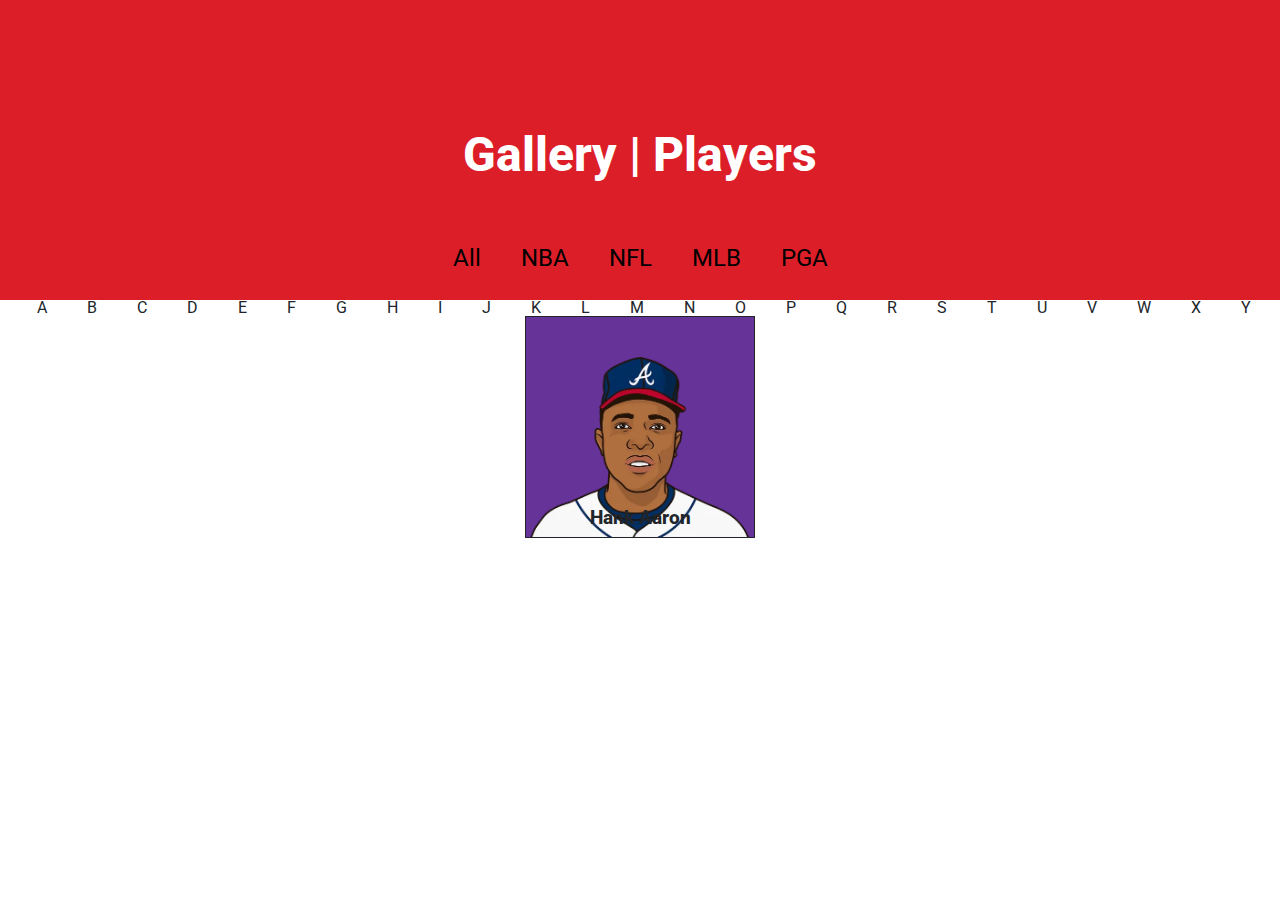
==== index.html @ 2d0f3e77 "tabs" ====
<!DOCTYPE html>
<html lang="en">
<head>
    <meta charset="UTF-8">
    <meta name="viewport" content="width=device-width, initial-scale=1.0">
    <link rel="stylesheet" href="assets/css/bootstrap.min.css">
    <link rel="stylesheet" href="assets/css/reset.css">
    <link rel="stylesheet" href="assets/css/style.css">
    <link rel="preconnect" href="https://fonts.googleapis.com">
    <link rel="preconnect" href="https://fonts.gstatic.com" crossorigin>
    <link href="https://fonts.googleapis.com/css2?family=Roboto:ital,wght@0,100;0,300;0,400;0,500;0,700;0,900;1,100;1,300;1,400;1,500;1,700;1,900&display=swap" rel="stylesheet">
    <title>Players</title>
</head>
<body>

    <section class="banner">
        <div class="container">
            <div class="row">
                <div class="col-12">
                    <div class="pd-area">
                        <div class="page-title">
                            <h1>Gallery | Players</h1>
                        </div>
                        <div class="links-pages">
                            <li><a href="javascript:void()">All</a></li>
                            <li><a href="javascript:void()">NBA</a></li>
                            <li><a href="javascript:void()">NFL</a></li>
                            <li><a href="javascript:void()">MLB</a></li>
                            <li><a href="javascript:void()">PGA</a></li>
                        </div>
                    </div>
                </div>
            </div>
        </div>
    </section>
    
    <section class="all-players-tabs">
        <div class="container">
            <div class="row justify-content-center">
                <div class="col-12">
                    <div class="tabs-area">
                        <ul class="tabs">
                            <li data-tab-target="#home" class="active tab">All</li>
                            <li data-tab-target="#pricing" class="tab">A</li>
                            <li data-tab-target="#about" class="tab">B</li>
                            <li data-tab-target="#news" class="tab">C</li>
                            <li data-tab-target="#news" class="tab">D</li>
                            <li data-tab-target="#news" class="tab">E</li>
                            <li data-tab-target="#news" class="tab">F</li>
                            <li data-tab-target="#news" class="tab">G</li>
                            <li data-tab-target="#news" class="tab">H</li>
                            <li data-tab-target="#news" class="tab">I</li>
                            <li data-tab-target="#news" class="tab">J</li>
                            <li data-tab-target="#news" class="tab">K</li>
                            <li data-tab-target="#news" class="tab">L</li>
                            <li data-tab-target="#news" class="tab">M</li>
                            <li data-tab-target="#news" class="tab">N</li>
                            <li data-tab-target="#news" class="tab">O</li>
                            <li data-tab-target="#news" class="tab">P</li>
                            <li data-tab-target="#news" class="tab">Q</li>
                            <li data-tab-target="#news" class="tab">R</li>
                            <li data-tab-target="#news" class="tab">S</li>
                            <li data-tab-target="#news" class="tab">T</li>
                            <li data-tab-target="#news" class="tab">U</li>
                            <li data-tab-target="#news" class="tab">V</li>
                            <li data-tab-target="#news" class="tab">W</li>
                            <li data-tab-target="#news" class="tab">X</li>
                            <li data-tab-target="#news" class="tab">Y</li>
                            <li data-tab-target="#news" class="tab">Z</li>
                          </ul>
                          
                          <div class="tab-content">
                            <div id="home" data-tab-content class="active">
                              <div class="d-flex flex-wrap justify-content-center gap-4">
                                    <div class="player-box">
                                        <img src="assets/images/player1.webp" class="img-fluid player-img">
                                        <h4 class="player-text">Hank Aaron</h4>
                                        <!-- <div class="login-message">
                                            <a href="javascript:void()">Please login</a>
                                        </div> -->
                                    </div>
                              </div>
                            </div>
                            <div id="pricing" data-tab-content>
                              <h1>Pricing</h1>
                              <p>Some information on pricing</p>
                            </div>
                            <div id="about" data-tab-content>
                              <h1>About</h1>
                              <p>Let me tell you about me</p>
                            </div>
                            <div id="news" data-tab-content>
                              <h1>News</h1>
                              <p>News is great.</p>
                            </div>
                          </div>
                    </div>
                </div>
            </div>
        </div>
    </section>

    <script src="assets/js/jquery.min.js"></script>
    <script src="assets/js/bootstrap.min.js"></script>
    <script src="assets/js/index.js"></script>
</body>
</html>
---- assets/css/style.css ----
* {
    margin: 0;
    padding: 0;
    box-sizing: border-box;
  }
  :root {
    --primary-color: #dc1e28;
    --secondary-color: #ffba14;
    --black-color: black;
    --roboto: "Roboto", sans-serif;
  }
  body {
    font-family: "Roboto", sans-serif;
  }
  
  /* Banner-page Title */
  
  section.banner {
    display: flex;
    align-items: center;
    justify-content: center;
    text-align: center;
    height: calc(100vh - 600px);
    background-color: var(--primary-color);
    overflow: hidden;
  }
  
  .page-title h1 {
    font-size: 3rem;
    font-family: var(--roboto);
    font-weight: 800;
    color: white;
    margin-top: 6.3rem;
  }
  
  .links-pages {
    display: flex;
    align-items: center;
    justify-content: center;
  }
  
  .links-pages li {
    list-style: none;
    margin: 0 20px;
    font-size: 1.5rem;
    font-family: var(--roboto);
  }
  .pd-area {
    flex-direction: column;
    display: flex;
    align-items: center;
    justify-content: space-between;
    height: calc(100vh - 660px);
  }
  .links-pages li a {
    font-family: var(--roboto);
    text-decoration: none;
    color: var(--black-color);
    position: relative;
  }
  .links-pages li a:after {
    content: "";
    position: absolute;
    bottom: -5px;
    width: 0;
    left: 50%;
    transform: translateX(-50%);
    background: var(--secondary-color);
    height: 2px;
    transition: 0.2s;
  }
  
  .links-pages li a:hover:after {
    width: 100%;
  }
  
  /* Tabs-section */
  
  [data-tab-content] {
    display: none;
  }
  .active[data-tab-content] {
    display: block;
  }
  .tab.active {
    background-color: #ccc;
  }
  .tab:hover {
    background-color: #aaa;
  }
  
  .tab-content {
    margin-left: 20px;
    margin-right: 20px;
  }
  
  ul.tabs {
      DISPLAY: FLEX;
      align-items: center;
      justify-content: CENTER;
  }
  
  ul.tabs .tab {
      margin: 0 20px;
  }
  
  .player-box {
      max-width: 230px;
      border: 1px solid;
      overflow: hidden;
      position: relative;
      text-align: center;
  }
  
  .player-box h4 {
      font-family: 'Roboto';
      font-weight: 800;
      font-size: 1.2rem;
  }
  .player-box {
      max-width: 230px;
      border: 1px solid;
      overflow: hidden;
      position: relative;
      text-align: center;
      background: rebeccapurple;
      padding-top: 40px;
      box-sizing: border-box;
      z-index: -9;
  }
  
  .player-box h4 {
      font-family: 'Roboto';
      font-weight: 800;
      font-size: 1.2rem;
      position: absolute;
      bottom: 10px;
      left: 50%;
      transform: translateX(-50%);
      transition: 0.5s;
      opacity: 1;
  }
  
  .login-message {
      position: absolute;
      top: 50%;
      left: 50%;
      transform: translate(-50%, -50%);
      background: red;
      padding: 9px 9px;
      color: white;
      transition: 0.5s;
      opacity: 0;
  }
  
  .login-message a {
      color: white;
      text-decoration: none;
  }
  .player-img {
      margin-bottom: -3px;
  }
  .player-box:hover h4.player-text {
      opacity: 1;
  }
  
  .player-box:hover .login-message {
      opacity: 1;
  }
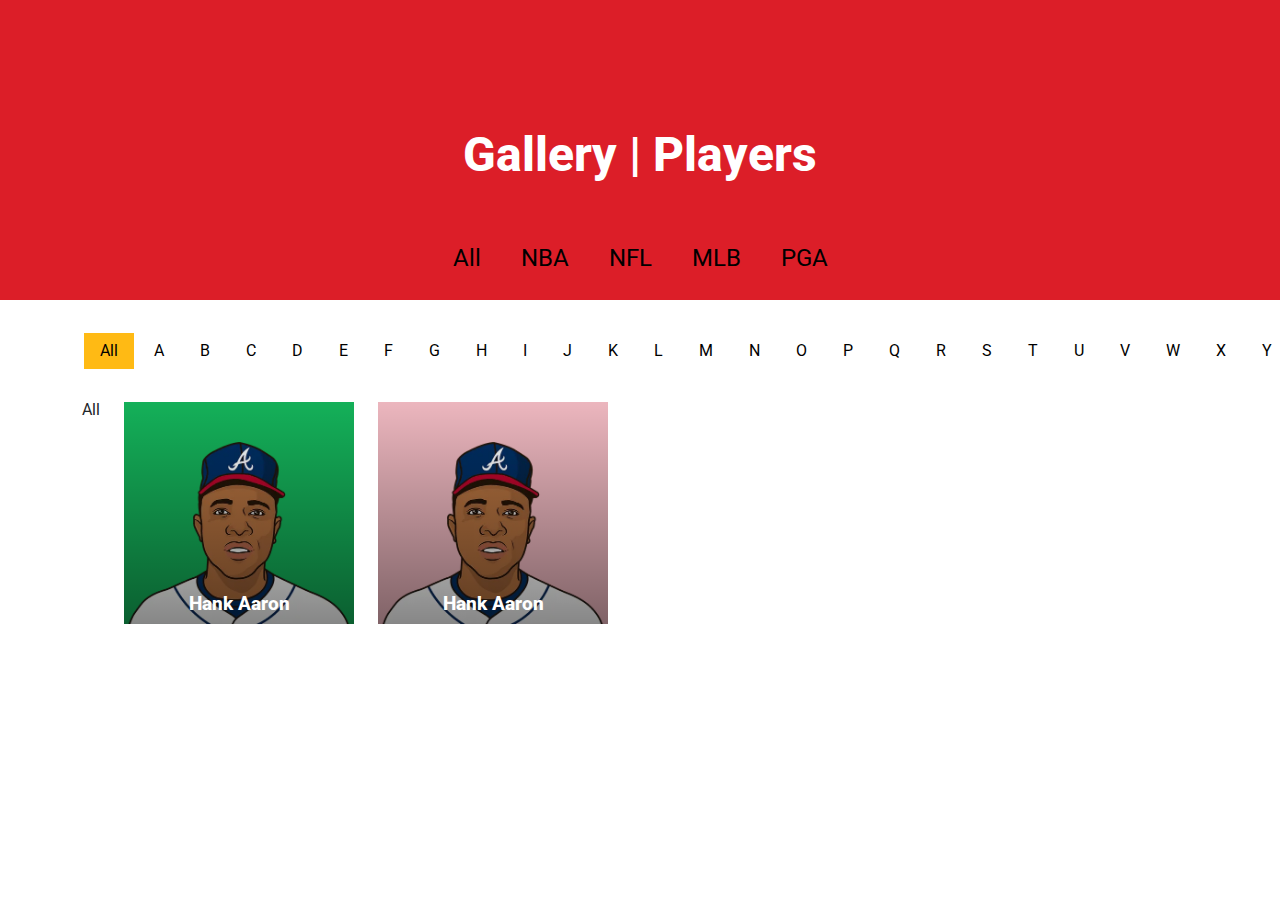
==== commit 45bcae3d: "player page start" ====
--- a/index.html
+++ b/index.html
@@ -40,58 +40,541 @@
                 <div class="col-12">
                     <div class="tabs-area">
                         <ul class="tabs">
-                            <li data-tab-target="#home" class="active tab">All</li>
-                            <li data-tab-target="#pricing" class="tab">A</li>
-                            <li data-tab-target="#about" class="tab">B</li>
-                            <li data-tab-target="#news" class="tab">C</li>
-                            <li data-tab-target="#news" class="tab">D</li>
-                            <li data-tab-target="#news" class="tab">E</li>
-                            <li data-tab-target="#news" class="tab">F</li>
-                            <li data-tab-target="#news" class="tab">G</li>
-                            <li data-tab-target="#news" class="tab">H</li>
-                            <li data-tab-target="#news" class="tab">I</li>
-                            <li data-tab-target="#news" class="tab">J</li>
-                            <li data-tab-target="#news" class="tab">K</li>
-                            <li data-tab-target="#news" class="tab">L</li>
-                            <li data-tab-target="#news" class="tab">M</li>
-                            <li data-tab-target="#news" class="tab">N</li>
-                            <li data-tab-target="#news" class="tab">O</li>
-                            <li data-tab-target="#news" class="tab">P</li>
-                            <li data-tab-target="#news" class="tab">Q</li>
-                            <li data-tab-target="#news" class="tab">R</li>
-                            <li data-tab-target="#news" class="tab">S</li>
-                            <li data-tab-target="#news" class="tab">T</li>
-                            <li data-tab-target="#news" class="tab">U</li>
-                            <li data-tab-target="#news" class="tab">V</li>
-                            <li data-tab-target="#news" class="tab">W</li>
-                            <li data-tab-target="#news" class="tab">X</li>
-                            <li data-tab-target="#news" class="tab">Y</li>
-                            <li data-tab-target="#news" class="tab">Z</li>
+                            <li data-tab-target="#All-tabs" class="active tab">All</li>
+                            <li data-tab-target="#A-tabs" class="tab">A</li>
+                            <li data-tab-target="#B-tabs" class="tab">B</li>
+                            <li data-tab-target="#C-tabs" class="tab">C</li>
+                            <li data-tab-target="#D-tabs" class="tab">D</li>
+                            <li data-tab-target="#E-tabs" class="tab">E</li>
+                            <li data-tab-target="#F-tabs" class="tab">F</li>
+                            <li data-tab-target="#G-tabs" class="tab">G</li>
+                            <li data-tab-target="#H-tabs" class="tab">H</li>
+                            <li data-tab-target="#I-tabs" class="tab">I</li>
+                            <li data-tab-target="#J-tabs" class="tab">J</li>
+                            <li data-tab-target="#K-tabs" class="tab">K</li>
+                            <li data-tab-target="#L-tabs" class="tab">L</li>
+                            <li data-tab-target="#M-tabs" class="tab">M</li>
+                            <li data-tab-target="#N-tabs" class="tab">N</li>
+                            <li data-tab-target="#O-tabs" class="tab">O</li>
+                            <li data-tab-target="#P-tabs" class="tab">P</li>
+                            <li data-tab-target="#Q-tabs" class="tab">Q</li>
+                            <li data-tab-target="#R-tabs" class="tab">R</li>
+                            <li data-tab-target="#S-tabs" class="tab">S</li>
+                            <li data-tab-target="#T-tabs" class="tab">T</li>
+                            <li data-tab-target="#U-tabs" class="tab">U</li>
+                            <li data-tab-target="#V-tabs" class="tab">V</li>
+                            <li data-tab-target="#W-tabs" class="tab">W</li>
+                            <li data-tab-target="#X-tabs" class="tab">X</li>
+                            <li data-tab-target="#Y-tabs" class="tab">Y</li>
+                            <li data-tab-target="#Z-tabs" class="tab">Z</li>
                           </ul>
                           
                           <div class="tab-content">
-                            <div id="home" data-tab-content class="active">
-                              <div class="d-flex flex-wrap justify-content-center gap-4">
-                                    <div class="player-box">
-                                        <img src="assets/images/player1.webp" class="img-fluid player-img">
-                                        <h4 class="player-text">Hank Aaron</h4>
-                                        <!-- <div class="login-message">
-                                            <a href="javascript:void()">Please login</a>
-                                        </div> -->
-                                    </div>
-                              </div>
-                            </div>
-                            <div id="pricing" data-tab-content>
-                              <h1>Pricing</h1>
-                              <p>Some information on pricing</p>
-                            </div>
-                            <div id="about" data-tab-content>
-                              <h1>About</h1>
-                              <p>Let me tell you about me</p>
-                            </div>
-                            <div id="news" data-tab-content>
-                              <h1>News</h1>
-                              <p>News is great.</p>
+                            <div id="All-tabs" data-tab-content class="active">
+                              <div class="d-flex flex-wrap justify-content-start gap-4">
+                                <h1>All</h1>
+                                    <a href="player-inner.html" class="player-box">
+                                        <img src="assets/images/player1.webp" class="img-fluid player-img">
+                                        <h4 class="player-text">Hank Aaron</h4>
+                                        <div class="login-message">
+                                            <a href="javascript:void()">Please login</a>
+                                        </div>
+                                    </a>
+                                    <a href="player-inner.html" class="player-box">
+                                        <img src="assets/images/player1.webp" class="img-fluid player-img">
+                                        <h4 class="player-text">Hank Aaron</h4>
+                                        <div class="login-message">
+                                            <a href="javascript:void()">Please login</a>
+                                        </div>
+                                    </a>
+                              </div>
+                            </div>
+                            <div id="A-tabs" data-tab-content>
+                              <div class="d-flex flex-wrap justify-content-start gap-4">
+                                <h1>A</h1>
+                                    <a href="player-inner.html" class="player-box">
+                                        <img src="assets/images/player1.webp" class="img-fluid player-img">
+                                        <h4 class="player-text">Hank Aaron</h4>
+                                        <div class="login-message">
+                                            <a href="javascript:void()">Please login</a>
+                                        </div>
+                                    </a>
+                              </div>
+                            </div>
+                            <div id="B-tabs" data-tab-content>
+                              <div class="d-flex flex-wrap justify-content-start gap-4">
+                                <h1>B</h1>
+                                    <a href="player-inner.html" class="player-box">
+                                        <img src="assets/images/player1.webp" class="img-fluid player-img">
+                                        <h4 class="player-text">Hank Aaron</h4>
+                                        <div class="login-message">
+                                            <a href="javascript:void()">Please login</a>
+                                        </div>
+                                    </a>
+                                    <a href="player-inner.html" class="player-box">
+                                        <img src="assets/images/player1.webp" class="img-fluid player-img">
+                                        <h4 class="player-text">Hank Aaron</h4>
+                                        <div class="login-message">
+                                            <a href="javascript:void()">Please login</a>
+                                        </div>
+                                    </a>
+                              </div>
+                            </div>
+                            <div id="C-tabs" data-tab-content>
+                              <div class="d-flex flex-wrap justify-content-start gap-4">
+                                <h1>C</h1>
+                                    <a href="player-inner.html" class="player-box">
+                                        <img src="assets/images/player1.webp" class="img-fluid player-img">
+                                        <h4 class="player-text">Hank Aaron</h4>
+                                        <div class="login-message">
+                                            <a href="javascript:void()">Please login</a>
+                                        </div>
+                                    </a>
+                                    <a href="player-inner.html" class="player-box">
+                                        <img src="assets/images/player1.webp" class="img-fluid player-img">
+                                        <h4 class="player-text">Hank Aaron</h4>
+                                        <div class="login-message">
+                                            <a href="javascript:void()">Please login</a>
+                                        </div>
+                                    </a>
+                              </div>
+                            </div>
+                            <div id="D-tabs" data-tab-content>
+                              <div class="d-flex flex-wrap justify-content-start gap-4">
+                                <h1>D</h1>
+                                    <a href="player-inner.html" class="player-box">
+                                        <img src="assets/images/player1.webp" class="img-fluid player-img">
+                                        <h4 class="player-text">Hank Aaron</h4>
+                                        <div class="login-message">
+                                            <a href="javascript:void()">Please login</a>
+                                        </div>
+                                    </a>
+                                    <a href="player-inner.html" class="player-box">
+                                        <img src="assets/images/player1.webp" class="img-fluid player-img">
+                                        <h4 class="player-text">Hank Aaron</h4>
+                                        <div class="login-message">
+                                            <a href="javascript:void()">Please login</a>
+                                        </div>
+                                    </a>
+                              </div>
+                            </div>
+                            <div id="E-tabs" data-tab-content>
+                              <div class="d-flex flex-wrap justify-content-start gap-4">
+                                <h1>E</h1>
+                                    <a href="player-inner.html" class="player-box">
+                                        <img src="assets/images/player1.webp" class="img-fluid player-img">
+                                        <h4 class="player-text">Hank Aaron</h4>
+                                        <div class="login-message">
+                                            <a href="javascript:void()">Please login</a>
+                                        </div>
+                                    </a>
+                                    <a href="player-inner.html" class="player-box">
+                                        <img src="assets/images/player1.webp" class="img-fluid player-img">
+                                        <h4 class="player-text">Hank Aaron</h4>
+                                        <div class="login-message">
+                                            <a href="javascript:void()">Please login</a>
+                                        </div>
+                                    </a>
+                              </div>
+                            </div>
+                            <div id="F-tabs" data-tab-content>
+                              <div class="d-flex flex-wrap justify-content-start gap-4">
+                                <h1>F</h1>
+                                    <a href="player-inner.html" class="player-box">
+                                        <img src="assets/images/player1.webp" class="img-fluid player-img">
+                                        <h4 class="player-text">Hank Aaron</h4>
+                                        <div class="login-message">
+                                            <a href="javascript:void()">Please login</a>
+                                        </div>
+                                    </a>
+                                    <a href="player-inner.html" class="player-box">
+                                        <img src="assets/images/player1.webp" class="img-fluid player-img">
+                                        <h4 class="player-text">Hank Aaron</h4>
+                                        <div class="login-message">
+                                            <a href="javascript:void()">Please login</a>
+                                        </div>
+                                    </a>
+                              </div>
+                            </div>
+                            <div id="G-tabs" data-tab-content>
+                              <div class="d-flex flex-wrap justify-content-start gap-4">
+                                <h1>G</h1>
+                                    <a href="player-inner.html" class="player-box">
+                                        <img src="assets/images/player1.webp" class="img-fluid player-img">
+                                        <h4 class="player-text">Hank Aaron</h4>
+                                        <div class="login-message">
+                                            <a href="javascript:void()">Please login</a>
+                                        </div>
+                                    </a>
+                                    <a href="player-inner.html" class="player-box">
+                                        <img src="assets/images/player1.webp" class="img-fluid player-img">
+                                        <h4 class="player-text">Hank Aaron</h4>
+                                        <div class="login-message">
+                                            <a href="javascript:void()">Please login</a>
+                                        </div>
+                                    </a>
+                              </div>
+                            </div>
+                            <div id="H-tabs" data-tab-content>
+                              <div class="d-flex flex-wrap justify-content-start gap-4">
+                                <h1>H</h1>
+                                    <a href="player-inner.html" class="player-box">
+                                        <img src="assets/images/player1.webp" class="img-fluid player-img">
+                                        <h4 class="player-text">Hank Aaron</h4>
+                                        <div class="login-message">
+                                            <a href="javascript:void()">Please login</a>
+                                        </div>
+                                    </a>
+                                    <a href="player-inner.html" class="player-box">
+                                        <img src="assets/images/player1.webp" class="img-fluid player-img">
+                                        <h4 class="player-text">Hank Aaron</h4>
+                                        <div class="login-message">
+                                            <a href="javascript:void()">Please login</a>
+                                        </div>
+                                    </a>
+                              </div>
+                            </div>
+                            <div id="I-tabs" data-tab-content>
+                              <div class="d-flex flex-wrap justify-content-start gap-4">
+                                <h1>I</h1>
+                                    <a href="player-inner.html" class="player-box">
+                                        <img src="assets/images/player1.webp" class="img-fluid player-img">
+                                        <h4 class="player-text">Hank Aaron</h4>
+                                        <div class="login-message">
+                                            <a href="javascript:void()">Please login</a>
+                                        </div>
+                                    </a>
+                                    <a href="player-inner.html" class="player-box">
+                                        <img src="assets/images/player1.webp" class="img-fluid player-img">
+                                        <h4 class="player-text">Hank Aaron</h4>
+                                        <div class="login-message">
+                                            <a href="javascript:void()">Please login</a>
+                                        </div>
+                                    </a>
+                              </div>
+                            </div>
+                            <div id="J-tabs" data-tab-content>
+                              <div class="d-flex flex-wrap justify-content-start gap-4">
+                                <h1>J</h1>
+                                    <a href="player-inner.html" class="player-box">
+                                        <img src="assets/images/player1.webp" class="img-fluid player-img">
+                                        <h4 class="player-text">Hank Aaron</h4>
+                                        <div class="login-message">
+                                            <a href="javascript:void()">Please login</a>
+                                        </div>
+                                    </a>
+                                    <a href="player-inner.html" class="player-box">
+                                        <img src="assets/images/player1.webp" class="img-fluid player-img">
+                                        <h4 class="player-text">Hank Aaron</h4>
+                                        <div class="login-message">
+                                            <a href="javascript:void()">Please login</a>
+                                        </div>
+                                    </a>
+                              </div>
+                            </div>
+                            <div id="K-tabs" data-tab-content>
+                              <div class="d-flex flex-wrap justify-content-start gap-4">
+                                <h1>K</h1>
+                                    <a href="player-inner.html" class="player-box">
+                                        <img src="assets/images/player1.webp" class="img-fluid player-img">
+                                        <h4 class="player-text">Hank Aaron</h4>
+                                        <div class="login-message">
+                                            <a href="javascript:void()">Please login</a>
+                                        </div>
+                                    </a>
+                                    <a href="player-inner.html" class="player-box">
+                                        <img src="assets/images/player1.webp" class="img-fluid player-img">
+                                        <h4 class="player-text">Hank Aaron</h4>
+                                        <div class="login-message">
+                                            <a href="javascript:void()">Please login</a>
+                                        </div>
+                                    </a>
+                              </div>
+                            </div>
+                            <div id="L-tabs" data-tab-content>
+                              <div class="d-flex flex-wrap justify-content-start gap-4">
+                                <h1>L</h1>
+                                    <a href="player-inner.html" class="player-box">
+                                        <img src="assets/images/player1.webp" class="img-fluid player-img">
+                                        <h4 class="player-text">Hank Aaron</h4>
+                                        <div class="login-message">
+                                            <a href="javascript:void()">Please login</a>
+                                        </div>
+                                    </a>
+                                    <a href="player-inner.html" class="player-box">
+                                        <img src="assets/images/player1.webp" class="img-fluid player-img">
+                                        <h4 class="player-text">Hank Aaron</h4>
+                                        <div class="login-message">
+                                            <a href="javascript:void()">Please login</a>
+                                        </div>
+                                    </a>
+                              </div>
+                            </div>
+                            <div id="M-tabs" data-tab-content>
+                              <div class="d-flex flex-wrap justify-content-start gap-4">
+                                <h1>M</h1>
+                                    <a href="player-inner.html" class="player-box">
+                                        <img src="assets/images/player1.webp" class="img-fluid player-img">
+                                        <h4 class="player-text">Hank Aaron</h4>
+                                        <div class="login-message">
+                                            <a href="javascript:void()">Please login</a>
+                                        </div>
+                                    </a>
+                                    <a href="player-inner.html" class="player-box">
+                                        <img src="assets/images/player1.webp" class="img-fluid player-img">
+                                        <h4 class="player-text">Hank Aaron</h4>
+                                        <div class="login-message">
+                                            <a href="javascript:void()">Please login</a>
+                                        </div>
+                                    </a>
+                              </div>
+                            </div>
+                            <div id="N-tabs" data-tab-content>
+                              <div class="d-flex flex-wrap justify-content-start gap-4">
+                                <h1>N</h1>
+                                    <a href="player-inner.html" class="player-box">
+                                        <img src="assets/images/player1.webp" class="img-fluid player-img">
+                                        <h4 class="player-text">Hank Aaron</h4>
+                                        <div class="login-message">
+                                            <a href="javascript:void()">Please login</a>
+                                        </div>
+                                    </a>
+                                    <a href="player-inner.html" class="player-box">
+                                        <img src="assets/images/player1.webp" class="img-fluid player-img">
+                                        <h4 class="player-text">Hank Aaron</h4>
+                                        <div class="login-message">
+                                            <a href="javascript:void()">Please login</a>
+                                        </div>
+                                    </a>
+                              </div>
+                            </div>
+                            <div id="O-tabs" data-tab-content>
+                              <div class="d-flex flex-wrap justify-content-start gap-4">
+                                <h1>O</h1>
+                                    <a href="player-inner.html" class="player-box">
+                                        <img src="assets/images/player1.webp" class="img-fluid player-img">
+                                        <h4 class="player-text">Hank Aaron</h4>
+                                        <div class="login-message">
+                                            <a href="javascript:void()">Please login</a>
+                                        </div>
+                                    </a>
+                                    <a href="player-inner.html" class="player-box">
+                                        <img src="assets/images/player1.webp" class="img-fluid player-img">
+                                        <h4 class="player-text">Hank Aaron</h4>
+                                        <div class="login-message">
+                                            <a href="javascript:void()">Please login</a>
+                                        </div>
+                                    </a>
+                              </div>
+                            </div>
+                            <div id="P-tabs" data-tab-content>
+                              <div class="d-flex flex-wrap justify-content-start gap-4">
+                                <h1>P</h1>
+                                    <a href="player-inner.html" class="player-box">
+                                        <img src="assets/images/player1.webp" class="img-fluid player-img">
+                                        <h4 class="player-text">Hank Aaron</h4>
+                                        <div class="login-message">
+                                            <a href="javascript:void()">Please login</a>
+                                        </div>
+                                    </a>
+                                    <a href="player-inner.html" class="player-box">
+                                        <img src="assets/images/player1.webp" class="img-fluid player-img">
+                                        <h4 class="player-text">Hank Aaron</h4>
+                                        <div class="login-message">
+                                            <a href="javascript:void()">Please login</a>
+                                        </div>
+                                    </a>
+                              </div>
+                            </div>
+                            <div id="Q-tabs" data-tab-content>
+                              <div class="d-flex flex-wrap justify-content-start gap-4">
+                                <h1>Q</h1>
+                                    <a href="player-inner.html" class="player-box">
+                                        <img src="assets/images/player1.webp" class="img-fluid player-img">
+                                        <h4 class="player-text">Hank Aaron</h4>
+                                        <div class="login-message">
+                                            <a href="javascript:void()">Please login</a>
+                                        </div>
+                                    </a>
+                                    <a href="player-inner.html" class="player-box">
+                                        <img src="assets/images/player1.webp" class="img-fluid player-img">
+                                        <h4 class="player-text">Hank Aaron</h4>
+                                        <div class="login-message">
+                                            <a href="javascript:void()">Please login</a>
+                                        </div>
+                                    </a>
+                              </div>
+                            </div>
+                            <div id="R-tabs" data-tab-content>
+                              <div class="d-flex flex-wrap justify-content-start gap-4">
+                                <h1>R</h1>
+                                    <a href="player-inner.html" class="player-box">
+                                        <img src="assets/images/player1.webp" class="img-fluid player-img">
+                                        <h4 class="player-text">Hank Aaron</h4>
+                                        <div class="login-message">
+                                            <a href="javascript:void()">Please login</a>
+                                        </div>
+                                    </a>
+                                    <a href="player-inner.html" class="player-box">
+                                        <img src="assets/images/player1.webp" class="img-fluid player-img">
+                                        <h4 class="player-text">Hank Aaron</h4>
+                                        <div class="login-message">
+                                            <a href="javascript:void()">Please login</a>
+                                        </div>
+                                    </a>
+                              </div>
+                            </div>
+                            <div id="S-tabs" data-tab-content>
+                              <div class="d-flex flex-wrap justify-content-start gap-4">
+                                <h1>S</h1>
+                                    <a href="player-inner.html" class="player-box">
+                                        <img src="assets/images/player1.webp" class="img-fluid player-img">
+                                        <h4 class="player-text">Hank Aaron</h4>
+                                        <div class="login-message">
+                                            <a href="javascript:void()">Please login</a>
+                                        </div>
+                                    </a>
+                                    <a href="player-inner.html" class="player-box">
+                                        <img src="assets/images/player1.webp" class="img-fluid player-img">
+                                        <h4 class="player-text">Hank Aaron</h4>
+                                        <div class="login-message">
+                                            <a href="javascript:void()">Please login</a>
+                                        </div>
+                                    </a>
+                              </div>
+                            </div>
+                            <div id="T-tabs" data-tab-content>
+                              <div class="d-flex flex-wrap justify-content-start gap-4">
+                                <h1>T</h1>
+                                    <a href="player-inner.html" class="player-box">
+                                        <img src="assets/images/player1.webp" class="img-fluid player-img">
+                                        <h4 class="player-text">Hank Aaron</h4>
+                                        <div class="login-message">
+                                            <a href="javascript:void()">Please login</a>
+                                        </div>
+                                    </a>
+                                    <a href="player-inner.html" class="player-box">
+                                        <img src="assets/images/player1.webp" class="img-fluid player-img">
+                                        <h4 class="player-text">Hank Aaron</h4>
+                                        <div class="login-message">
+                                            <a href="javascript:void()">Please login</a>
+                                        </div>
+                                    </a>
+                              </div>
+                            </div>
+                            <div id="U-tabs" data-tab-content>
+                              <div class="d-flex flex-wrap justify-content-start gap-4">
+                                <h1>U</h1>
+                                    <a href="player-inner.html" class="player-box">
+                                        <img src="assets/images/player1.webp" class="img-fluid player-img">
+                                        <h4 class="player-text">Hank Aaron</h4>
+                                        <div class="login-message">
+                                            <a href="javascript:void()">Please login</a>
+                                        </div>
+                                    </a>
+                                    <a href="player-inner.html" class="player-box">
+                                        <img src="assets/images/player1.webp" class="img-fluid player-img">
+                                        <h4 class="player-text">Hank Aaron</h4>
+                                        <div class="login-message">
+                                            <a href="javascript:void()">Please login</a>
+                                        </div>
+                                    </a>
+                              </div>
+                            </div>
+                            <div id="V-tabs" data-tab-content>
+                              <div class="d-flex flex-wrap justify-content-start gap-4">
+                                <h1>V</h1>
+                                    <a href="player-inner.html" class="player-box">
+                                        <img src="assets/images/player1.webp" class="img-fluid player-img">
+                                        <h4 class="player-text">Hank Aaron</h4>
+                                        <div class="login-message">
+                                            <a href="javascript:void()">Please login</a>
+                                        </div>
+                                    </a>
+                                    <a href="player-inner.html" class="player-box">
+                                        <img src="assets/images/player1.webp" class="img-fluid player-img">
+                                        <h4 class="player-text">Hank Aaron</h4>
+                                        <div class="login-message">
+                                            <a href="javascript:void()">Please login</a>
+                                        </div>
+                                    </a>
+                              </div>
+                            </div>
+                            <div id="W-tabs" data-tab-content>
+                              <div class="d-flex flex-wrap justify-content-start gap-4">
+                                <h1>W</h1>
+                                    <a href="player-inner.html" class="player-box">
+                                        <img src="assets/images/player1.webp" class="img-fluid player-img">
+                                        <h4 class="player-text">Hank Aaron</h4>
+                                        <div class="login-message">
+                                            <a href="javascript:void()">Please login</a>
+                                        </div>
+                                    </a>
+                                    <a href="player-inner.html" class="player-box">
+                                        <img src="assets/images/player1.webp" class="img-fluid player-img">
+                                        <h4 class="player-text">Hank Aaron</h4>
+                                        <div class="login-message">
+                                            <a href="javascript:void()">Please login</a>
+                                        </div>
+                                    </a>
+                              </div>
+                            </div>
+                            <div id="X-tabs" data-tab-content>
+                              <div class="d-flex flex-wrap justify-content-start gap-4">
+                                <h1>X</h1>
+                                    <a href="player-inner.html" class="player-box">
+                                        <img src="assets/images/player1.webp" class="img-fluid player-img">
+                                        <h4 class="player-text">Hank Aaron</h4>
+                                        <div class="login-message">
+                                            <a href="javascript:void()">Please login</a>
+                                        </div>
+                                    </a>
+                                    <a href="player-inner.html" class="player-box">
+                                        <img src="assets/images/player1.webp" class="img-fluid player-img">
+                                        <h4 class="player-text">Hank Aaron</h4>
+                                        <div class="login-message">
+                                            <a href="javascript:void()">Please login</a>
+                                        </div>
+                                    </a>
+                              </div>
+                            </div>
+                            <div id="Y-tabs" data-tab-content>
+                              <div class="d-flex flex-wrap justify-content-start gap-4">
+                                <h1>Y</h1>
+                                    <a href="player-inner.html" class="player-box">
+                                        <img src="assets/images/player1.webp" class="img-fluid player-img">
+                                        <h4 class="player-text">Hank Aaron</h4>
+                                        <div class="login-message">
+                                            <a href="javascript:void()">Please login</a>
+                                        </div>
+                                    </a>
+                                    <a href="player-inner.html" class="player-box">
+                                        <img src="assets/images/player1.webp" class="img-fluid player-img">
+                                        <h4 class="player-text">Hank Aaron</h4>
+                                        <div class="login-message">
+                                            <a href="javascript:void()">Please login</a>
+                                        </div>
+                                    </a>
+                              </div>
+                            </div>
+                            <div id="Z-tabs" data-tab-content>
+                              <div class="d-flex flex-wrap justify-content-start gap-4">
+                                <h1>Z</h1>
+                                    <a href="player-inner.html" class="player-box">
+                                        <img src="assets/images/player1.webp" class="img-fluid player-img">
+                                        <h4 class="player-text">Hank Aaron</h4>
+                                        <div class="login-message">
+                                            <a href="javascript:void()">Please login</a>
+                                        </div>
+                                    </a>
+                                    <a href="player-inner.html" class="player-box">
+                                        <img src="assets/images/player1.webp" class="img-fluid player-img">
+                                        <h4 class="player-text">Hank Aaron</h4>
+                                        <div class="login-message">
+                                            <a href="javascript:void()">Please login</a>
+                                        </div>
+                                    </a>
+                              </div>
                             </div>
                           </div>
                     </div>
--- a/assets/css/style.css
+++ b/assets/css/style.css
@@ -1,169 +1,197 @@
 * {
-    margin: 0;
-    padding: 0;
-    box-sizing: border-box;
-  }
-  :root {
-    --primary-color: #dc1e28;
-    --secondary-color: #ffba14;
-    --black-color: black;
-    --roboto: "Roboto", sans-serif;
-  }
-  body {
-    font-family: "Roboto", sans-serif;
-  }
-  
-  /* Banner-page Title */
-  
-  section.banner {
-    display: flex;
-    align-items: center;
-    justify-content: center;
-    text-align: center;
-    height: calc(100vh - 600px);
-    background-color: var(--primary-color);
-    overflow: hidden;
-  }
-  
-  .page-title h1 {
-    font-size: 3rem;
-    font-family: var(--roboto);
-    font-weight: 800;
-    color: white;
-    margin-top: 6.3rem;
-  }
-  
-  .links-pages {
-    display: flex;
-    align-items: center;
-    justify-content: center;
-  }
-  
-  .links-pages li {
-    list-style: none;
-    margin: 0 20px;
-    font-size: 1.5rem;
-    font-family: var(--roboto);
-  }
-  .pd-area {
-    flex-direction: column;
-    display: flex;
-    align-items: center;
-    justify-content: space-between;
-    height: calc(100vh - 660px);
-  }
-  .links-pages li a {
-    font-family: var(--roboto);
-    text-decoration: none;
-    color: var(--black-color);
-    position: relative;
-  }
-  .links-pages li a:after {
-    content: "";
-    position: absolute;
-    bottom: -5px;
-    width: 0;
-    left: 50%;
-    transform: translateX(-50%);
-    background: var(--secondary-color);
-    height: 2px;
-    transition: 0.2s;
-  }
-  
-  .links-pages li a:hover:after {
-    width: 100%;
-  }
-  
-  /* Tabs-section */
-  
-  [data-tab-content] {
-    display: none;
-  }
-  .active[data-tab-content] {
-    display: block;
-  }
-  .tab.active {
-    background-color: #ccc;
-  }
-  .tab:hover {
-    background-color: #aaa;
-  }
-  
-  .tab-content {
-    margin-left: 20px;
-    margin-right: 20px;
-  }
-  
-  ul.tabs {
-      DISPLAY: FLEX;
-      align-items: center;
-      justify-content: CENTER;
-  }
-  
-  ul.tabs .tab {
-      margin: 0 20px;
-  }
-  
-  .player-box {
-      max-width: 230px;
-      border: 1px solid;
-      overflow: hidden;
-      position: relative;
-      text-align: center;
-  }
-  
-  .player-box h4 {
-      font-family: 'Roboto';
-      font-weight: 800;
-      font-size: 1.2rem;
-  }
-  .player-box {
-      max-width: 230px;
-      border: 1px solid;
-      overflow: hidden;
-      position: relative;
-      text-align: center;
-      background: rebeccapurple;
-      padding-top: 40px;
-      box-sizing: border-box;
-      z-index: -9;
-  }
-  
-  .player-box h4 {
-      font-family: 'Roboto';
-      font-weight: 800;
-      font-size: 1.2rem;
-      position: absolute;
-      bottom: 10px;
-      left: 50%;
-      transform: translateX(-50%);
-      transition: 0.5s;
-      opacity: 1;
-  }
-  
-  .login-message {
-      position: absolute;
-      top: 50%;
-      left: 50%;
-      transform: translate(-50%, -50%);
-      background: red;
-      padding: 9px 9px;
-      color: white;
-      transition: 0.5s;
-      opacity: 0;
-  }
-  
-  .login-message a {
-      color: white;
-      text-decoration: none;
-  }
-  .player-img {
-      margin-bottom: -3px;
-  }
-  .player-box:hover h4.player-text {
-      opacity: 1;
-  }
-  
-  .player-box:hover .login-message {
-      opacity: 1;
-  }+  margin: 0;
+  padding: 0;
+  box-sizing: border-box;
+}
+:root {
+  --primary-color: #dc1e28;
+  --secondary-color: #ffba14;
+  --black-color: black;
+  --roboto: "Roboto", sans-serif;
+}
+body {
+  font-family: "Roboto", sans-serif;
+}
+
+/* Banner-page Title */
+
+section.banner {
+  display: flex;
+  align-items: center;
+  justify-content: center;
+  text-align: center;
+  height: calc(100vh - 600px);
+  background-color: var(--primary-color);
+  overflow: hidden;
+}
+
+.page-title h1 {
+  font-size: 3rem;
+  font-family: var(--roboto);
+  font-weight: 800;
+  color: white;
+  margin-top: 6.3rem;
+}
+
+.links-pages {
+  display: flex;
+  align-items: center;
+  justify-content: center;
+}
+
+.links-pages li {
+  list-style: none;
+  margin: 0 20px;
+  font-size: 1.5rem;
+  font-family: var(--roboto);
+}
+.pd-area {
+  flex-direction: column;
+  display: flex;
+  align-items: center;
+  justify-content: space-between;
+  height: calc(100vh - 660px);
+}
+.links-pages li a {
+  font-family: var(--roboto);
+  text-decoration: none;
+  color: var(--black-color);
+  position: relative;
+}
+.links-pages li a:after {
+  content: "";
+  position: absolute;
+  bottom: -5px;
+  width: 0;
+  left: 50%;
+  transform: translateX(-50%);
+  background: var(--secondary-color);
+  height: 2px;
+  transition: 0.2s;
+}
+
+.links-pages li a:hover:after {
+  width: 100%;
+}
+
+/* Tabs-section */
+
+[data-tab-content] {
+  display: none;
+}
+.active[data-tab-content] {
+  display: block;
+}
+.tab.active {
+  background-color: var(--secondary-color) !important;
+}
+.tab:hover {
+  background-color: var(--secondary-color) !important;
+}
+
+.tab-content {
+  margin-left: 0;
+  margin-right: 0;
+}
+
+ul.tabs {
+  display: flex;
+  align-items: center;
+  justify-content: space-between;
+  margin: 33px 0;
+}
+
+ul.tabs .tab {
+  margin: 0 2px;
+  padding: 10px 16px;
+  color: black;
+  transition: 0.5s;
+}
+
+.player-box {
+  max-width: 230px;
+  /* border: 1px solid; */
+  overflow: hidden;
+  position: relative;
+  text-align: center;
+}
+
+.player-box h4 {
+  font-family: "Roboto";
+  font-weight: 800;
+  font-size: 1.2rem;
+}
+.player-box {
+  max-width: 230px;
+  /* border: 1px solid; */
+  overflow: hidden;
+  position: relative;
+  text-align: center;
+  /* background: rebeccapurple; */
+  padding-top: 40px;
+  box-sizing: border-box;
+  z-index: 9;
+}
+
+.player-box h4 {
+  font-family: "Roboto";
+  font-weight: 800;
+  font-size: 1.2rem;
+  position: absolute;
+  bottom: 10px;
+  left: 50%;
+  transform: translateX(-50%);
+  transition: 0.5s;
+  opacity: 1;
+  z-index: 999999;
+  color: white;
+}
+
+.login-message {
+  position: absolute;
+  top: 50%;
+  left: 50%;
+  transform: translate(-50%, -50%);
+  background: red;
+  padding: 9px 9px;
+  color: white;
+  transition: 0.5s;
+  opacity: 0;
+  z-index: 99;
+}
+
+.login-message a {
+  color: white;
+  text-decoration: none;
+}
+.player-img {
+  margin-bottom: -3px;
+}
+.player-box:hover h4.player-text {
+  opacity: 1;
+}
+
+.player-box:hover .login-message {
+  opacity: 1;
+}
+.player-box::after {
+  content: "";
+  position: absolute;
+  bottom: 0;
+  left: 50%;
+  transform: translateX(-50%);
+  background: linear-gradient(0deg, #00000075, transparent);
+  width: 100%;
+  height: 100%;
+  z-index: 1;
+}
+
+
+/* Player Inner Page */
+
+section.inner-banner {
+  text-align: center;
+  background-color: var(--primary-color);
+  overflow: hidden;
+  padding: 50px 0 0 0;
+}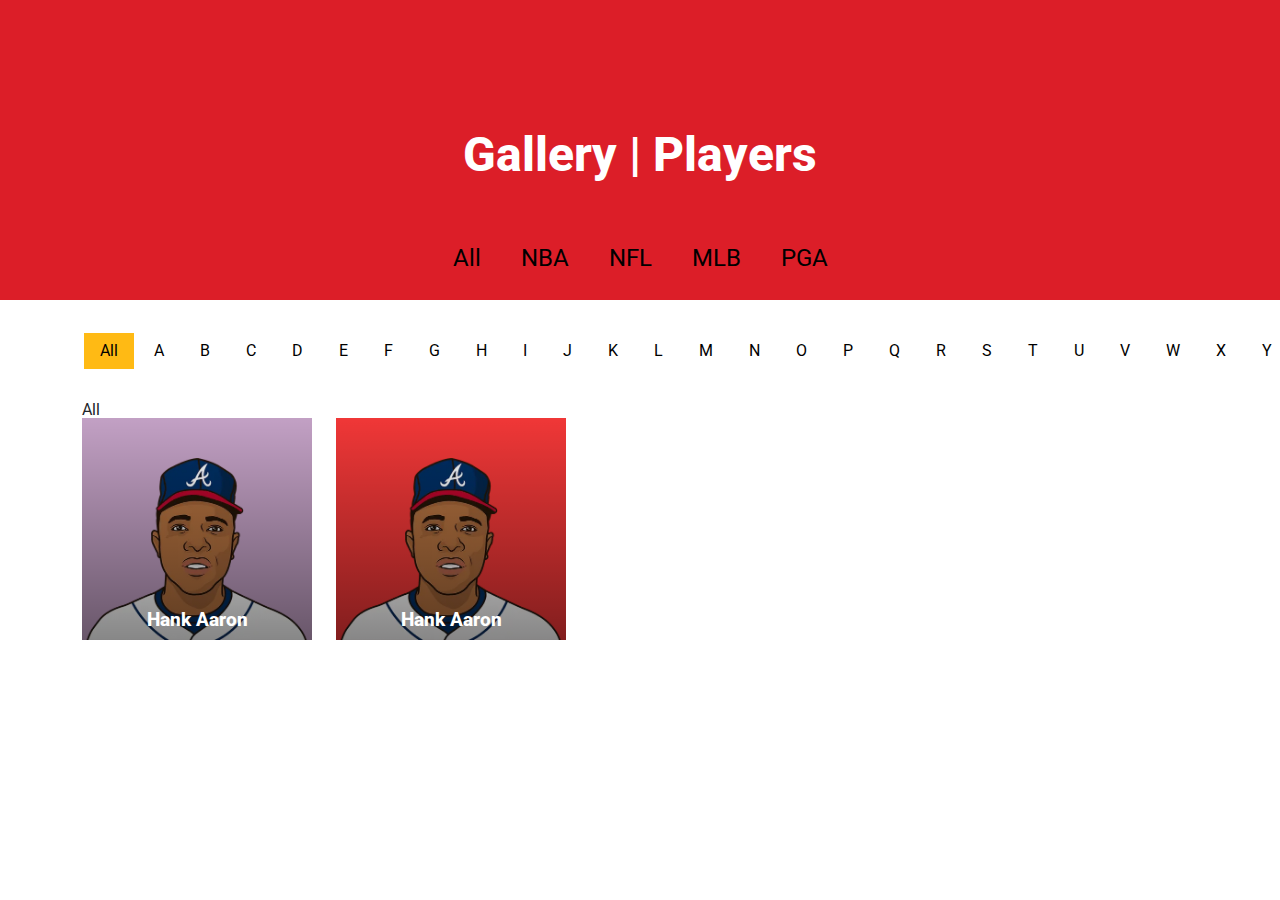
==== commit fcba628f: "done project index" ====
--- a/index.html
+++ b/index.html
@@ -71,8 +71,8 @@
                           
                           <div class="tab-content">
                             <div id="All-tabs" data-tab-content class="active">
-                              <div class="d-flex flex-wrap justify-content-start gap-4">
                                 <h1>All</h1>
+                              <div class="d-flex flex-wrap justify-content-start gap-4">
                                     <a href="player-inner.html" class="player-box">
                                         <img src="assets/images/player1.webp" class="img-fluid player-img">
                                         <h4 class="player-text">Hank Aaron</h4>
@@ -90,8 +90,8 @@
                               </div>
                             </div>
                             <div id="A-tabs" data-tab-content>
-                              <div class="d-flex flex-wrap justify-content-start gap-4">
                                 <h1>A</h1>
+                              <div class="d-flex flex-wrap justify-content-start gap-4">
                                     <a href="player-inner.html" class="player-box">
                                         <img src="assets/images/player1.webp" class="img-fluid player-img">
                                         <h4 class="player-text">Hank Aaron</h4>
@@ -102,8 +102,8 @@
                               </div>
                             </div>
                             <div id="B-tabs" data-tab-content>
-                              <div class="d-flex flex-wrap justify-content-start gap-4">
                                 <h1>B</h1>
+                              <div class="d-flex flex-wrap justify-content-start gap-4">
                                     <a href="player-inner.html" class="player-box">
                                         <img src="assets/images/player1.webp" class="img-fluid player-img">
                                         <h4 class="player-text">Hank Aaron</h4>
@@ -121,8 +121,8 @@
                               </div>
                             </div>
                             <div id="C-tabs" data-tab-content>
-                              <div class="d-flex flex-wrap justify-content-start gap-4">
                                 <h1>C</h1>
+                              <div class="d-flex flex-wrap justify-content-start gap-4">
                                     <a href="player-inner.html" class="player-box">
                                         <img src="assets/images/player1.webp" class="img-fluid player-img">
                                         <h4 class="player-text">Hank Aaron</h4>
@@ -140,8 +140,8 @@
                               </div>
                             </div>
                             <div id="D-tabs" data-tab-content>
-                              <div class="d-flex flex-wrap justify-content-start gap-4">
                                 <h1>D</h1>
+                              <div class="d-flex flex-wrap justify-content-start gap-4">
                                     <a href="player-inner.html" class="player-box">
                                         <img src="assets/images/player1.webp" class="img-fluid player-img">
                                         <h4 class="player-text">Hank Aaron</h4>
@@ -159,8 +159,8 @@
                               </div>
                             </div>
                             <div id="E-tabs" data-tab-content>
-                              <div class="d-flex flex-wrap justify-content-start gap-4">
                                 <h1>E</h1>
+                              <div class="d-flex flex-wrap justify-content-start gap-4">
                                     <a href="player-inner.html" class="player-box">
                                         <img src="assets/images/player1.webp" class="img-fluid player-img">
                                         <h4 class="player-text">Hank Aaron</h4>
@@ -178,8 +178,8 @@
                               </div>
                             </div>
                             <div id="F-tabs" data-tab-content>
-                              <div class="d-flex flex-wrap justify-content-start gap-4">
                                 <h1>F</h1>
+                              <div class="d-flex flex-wrap justify-content-start gap-4">
                                     <a href="player-inner.html" class="player-box">
                                         <img src="assets/images/player1.webp" class="img-fluid player-img">
                                         <h4 class="player-text">Hank Aaron</h4>
@@ -197,8 +197,8 @@
                               </div>
                             </div>
                             <div id="G-tabs" data-tab-content>
-                              <div class="d-flex flex-wrap justify-content-start gap-4">
                                 <h1>G</h1>
+                              <div class="d-flex flex-wrap justify-content-start gap-4">
                                     <a href="player-inner.html" class="player-box">
                                         <img src="assets/images/player1.webp" class="img-fluid player-img">
                                         <h4 class="player-text">Hank Aaron</h4>
@@ -216,8 +216,8 @@
                               </div>
                             </div>
                             <div id="H-tabs" data-tab-content>
-                              <div class="d-flex flex-wrap justify-content-start gap-4">
                                 <h1>H</h1>
+                              <div class="d-flex flex-wrap justify-content-start gap-4">
                                     <a href="player-inner.html" class="player-box">
                                         <img src="assets/images/player1.webp" class="img-fluid player-img">
                                         <h4 class="player-text">Hank Aaron</h4>
@@ -235,8 +235,8 @@
                               </div>
                             </div>
                             <div id="I-tabs" data-tab-content>
-                              <div class="d-flex flex-wrap justify-content-start gap-4">
                                 <h1>I</h1>
+                              <div class="d-flex flex-wrap justify-content-start gap-4">
                                     <a href="player-inner.html" class="player-box">
                                         <img src="assets/images/player1.webp" class="img-fluid player-img">
                                         <h4 class="player-text">Hank Aaron</h4>
@@ -254,8 +254,8 @@
                               </div>
                             </div>
                             <div id="J-tabs" data-tab-content>
-                              <div class="d-flex flex-wrap justify-content-start gap-4">
                                 <h1>J</h1>
+                              <div class="d-flex flex-wrap justify-content-start gap-4">
                                     <a href="player-inner.html" class="player-box">
                                         <img src="assets/images/player1.webp" class="img-fluid player-img">
                                         <h4 class="player-text">Hank Aaron</h4>
@@ -273,8 +273,8 @@
                               </div>
                             </div>
                             <div id="K-tabs" data-tab-content>
-                              <div class="d-flex flex-wrap justify-content-start gap-4">
                                 <h1>K</h1>
+                              <div class="d-flex flex-wrap justify-content-start gap-4">
                                     <a href="player-inner.html" class="player-box">
                                         <img src="assets/images/player1.webp" class="img-fluid player-img">
                                         <h4 class="player-text">Hank Aaron</h4>
@@ -292,8 +292,8 @@
                               </div>
                             </div>
                             <div id="L-tabs" data-tab-content>
-                              <div class="d-flex flex-wrap justify-content-start gap-4">
                                 <h1>L</h1>
+                              <div class="d-flex flex-wrap justify-content-start gap-4">
                                     <a href="player-inner.html" class="player-box">
                                         <img src="assets/images/player1.webp" class="img-fluid player-img">
                                         <h4 class="player-text">Hank Aaron</h4>
@@ -311,8 +311,8 @@
                               </div>
                             </div>
                             <div id="M-tabs" data-tab-content>
-                              <div class="d-flex flex-wrap justify-content-start gap-4">
                                 <h1>M</h1>
+                              <div class="d-flex flex-wrap justify-content-start gap-4">
                                     <a href="player-inner.html" class="player-box">
                                         <img src="assets/images/player1.webp" class="img-fluid player-img">
                                         <h4 class="player-text">Hank Aaron</h4>
@@ -330,8 +330,8 @@
                               </div>
                             </div>
                             <div id="N-tabs" data-tab-content>
-                              <div class="d-flex flex-wrap justify-content-start gap-4">
                                 <h1>N</h1>
+                              <div class="d-flex flex-wrap justify-content-start gap-4">
                                     <a href="player-inner.html" class="player-box">
                                         <img src="assets/images/player1.webp" class="img-fluid player-img">
                                         <h4 class="player-text">Hank Aaron</h4>
@@ -349,8 +349,8 @@
                               </div>
                             </div>
                             <div id="O-tabs" data-tab-content>
-                              <div class="d-flex flex-wrap justify-content-start gap-4">
                                 <h1>O</h1>
+                              <div class="d-flex flex-wrap justify-content-start gap-4">
                                     <a href="player-inner.html" class="player-box">
                                         <img src="assets/images/player1.webp" class="img-fluid player-img">
                                         <h4 class="player-text">Hank Aaron</h4>
@@ -368,8 +368,8 @@
                               </div>
                             </div>
                             <div id="P-tabs" data-tab-content>
-                              <div class="d-flex flex-wrap justify-content-start gap-4">
                                 <h1>P</h1>
+                              <div class="d-flex flex-wrap justify-content-start gap-4">
                                     <a href="player-inner.html" class="player-box">
                                         <img src="assets/images/player1.webp" class="img-fluid player-img">
                                         <h4 class="player-text">Hank Aaron</h4>
@@ -387,8 +387,8 @@
                               </div>
                             </div>
                             <div id="Q-tabs" data-tab-content>
-                              <div class="d-flex flex-wrap justify-content-start gap-4">
                                 <h1>Q</h1>
+                              <div class="d-flex flex-wrap justify-content-start gap-4">
                                     <a href="player-inner.html" class="player-box">
                                         <img src="assets/images/player1.webp" class="img-fluid player-img">
                                         <h4 class="player-text">Hank Aaron</h4>
@@ -406,8 +406,8 @@
                               </div>
                             </div>
                             <div id="R-tabs" data-tab-content>
-                              <div class="d-flex flex-wrap justify-content-start gap-4">
                                 <h1>R</h1>
+                              <div class="d-flex flex-wrap justify-content-start gap-4">
                                     <a href="player-inner.html" class="player-box">
                                         <img src="assets/images/player1.webp" class="img-fluid player-img">
                                         <h4 class="player-text">Hank Aaron</h4>
@@ -425,8 +425,8 @@
                               </div>
                             </div>
                             <div id="S-tabs" data-tab-content>
-                              <div class="d-flex flex-wrap justify-content-start gap-4">
                                 <h1>S</h1>
+                              <div class="d-flex flex-wrap justify-content-start gap-4">
                                     <a href="player-inner.html" class="player-box">
                                         <img src="assets/images/player1.webp" class="img-fluid player-img">
                                         <h4 class="player-text">Hank Aaron</h4>
@@ -444,8 +444,8 @@
                               </div>
                             </div>
                             <div id="T-tabs" data-tab-content>
-                              <div class="d-flex flex-wrap justify-content-start gap-4">
                                 <h1>T</h1>
+                              <div class="d-flex flex-wrap justify-content-start gap-4">
                                     <a href="player-inner.html" class="player-box">
                                         <img src="assets/images/player1.webp" class="img-fluid player-img">
                                         <h4 class="player-text">Hank Aaron</h4>
@@ -463,8 +463,8 @@
                               </div>
                             </div>
                             <div id="U-tabs" data-tab-content>
-                              <div class="d-flex flex-wrap justify-content-start gap-4">
                                 <h1>U</h1>
+                              <div class="d-flex flex-wrap justify-content-start gap-4">
                                     <a href="player-inner.html" class="player-box">
                                         <img src="assets/images/player1.webp" class="img-fluid player-img">
                                         <h4 class="player-text">Hank Aaron</h4>
@@ -482,8 +482,8 @@
                               </div>
                             </div>
                             <div id="V-tabs" data-tab-content>
-                              <div class="d-flex flex-wrap justify-content-start gap-4">
                                 <h1>V</h1>
+                              <div class="d-flex flex-wrap justify-content-start gap-4">
                                     <a href="player-inner.html" class="player-box">
                                         <img src="assets/images/player1.webp" class="img-fluid player-img">
                                         <h4 class="player-text">Hank Aaron</h4>
@@ -501,8 +501,8 @@
                               </div>
                             </div>
                             <div id="W-tabs" data-tab-content>
-                              <div class="d-flex flex-wrap justify-content-start gap-4">
                                 <h1>W</h1>
+                              <div class="d-flex flex-wrap justify-content-start gap-4">
                                     <a href="player-inner.html" class="player-box">
                                         <img src="assets/images/player1.webp" class="img-fluid player-img">
                                         <h4 class="player-text">Hank Aaron</h4>
@@ -520,8 +520,8 @@
                               </div>
                             </div>
                             <div id="X-tabs" data-tab-content>
-                              <div class="d-flex flex-wrap justify-content-start gap-4">
                                 <h1>X</h1>
+                              <div class="d-flex flex-wrap justify-content-start gap-4">
                                     <a href="player-inner.html" class="player-box">
                                         <img src="assets/images/player1.webp" class="img-fluid player-img">
                                         <h4 class="player-text">Hank Aaron</h4>
@@ -539,8 +539,8 @@
                               </div>
                             </div>
                             <div id="Y-tabs" data-tab-content>
-                              <div class="d-flex flex-wrap justify-content-start gap-4">
                                 <h1>Y</h1>
+                              <div class="d-flex flex-wrap justify-content-start gap-4">
                                     <a href="player-inner.html" class="player-box">
                                         <img src="assets/images/player1.webp" class="img-fluid player-img">
                                         <h4 class="player-text">Hank Aaron</h4>
@@ -558,8 +558,8 @@
                               </div>
                             </div>
                             <div id="Z-tabs" data-tab-content>
-                              <div class="d-flex flex-wrap justify-content-start gap-4">
                                 <h1>Z</h1>
+                              <div class="d-flex flex-wrap justify-content-start gap-4">
                                     <a href="player-inner.html" class="player-box">
                                         <img src="assets/images/player1.webp" class="img-fluid player-img">
                                         <h4 class="player-text">Hank Aaron</h4>
--- a/assets/css/style.css
+++ b/assets/css/style.css
@@ -190,8 +190,76 @@
 /* Player Inner Page */
 
 section.inner-banner {
-  text-align: center;
   background-color: var(--primary-color);
   overflow: hidden;
   padding: 50px 0 0 0;
+}
+.player-informations h1 {
+  font-size: 45px;
+  color: white;
+  line-height: 66px;
+  margin-bottom: 20px;
+  font-weight: bold;
+}
+.player-informations p, .player-informations p a {
+  font-size: 25px;
+  color: white;
+  /* text-decoration: none; */
+  line-height: 41px;
+}
+.averge-text p {
+  font-size: 19px;
+  text-align: center;
+}
+
+.averge-text h4 {
+  color: white;
+  font-size: 30px;
+}
+
+.averge-text {
+  margin: 60px 0 0 0;
+}
+.below-text p {
+  font-size: 15px;
+  text-align: center;
+}
+
+.player-informations {
+  width: fit-content;
+}
+.player-informations h1 a {
+  color: white;
+}
+.player-banner-img {
+  margin-bottom: -5px;
+}
+
+/* inner Tabs table */
+
+.table > thead tr th {
+  background: var(--primary-color);
+  font-size: 20px;
+  color: white;
+  font-weight: 500;
+  letter-spacing: 1px;
+  text-transform: uppercase;
+}
+.table > tbody {
+  vertical-align: middle;
+}
+.table > tbody tr {
+  border-bottom: 1px solid #c1c1c1;
+}
+h4.tabs-head {
+  margin-bottom: 20px;
+  font-size: 24px;
+  font-weight: 800;
+}
+th.colspan-text {
+  font-size: 16px;
+  font-weight: 500;
+}
+.table-rows {
+  margin-bottom: 50px;
 }